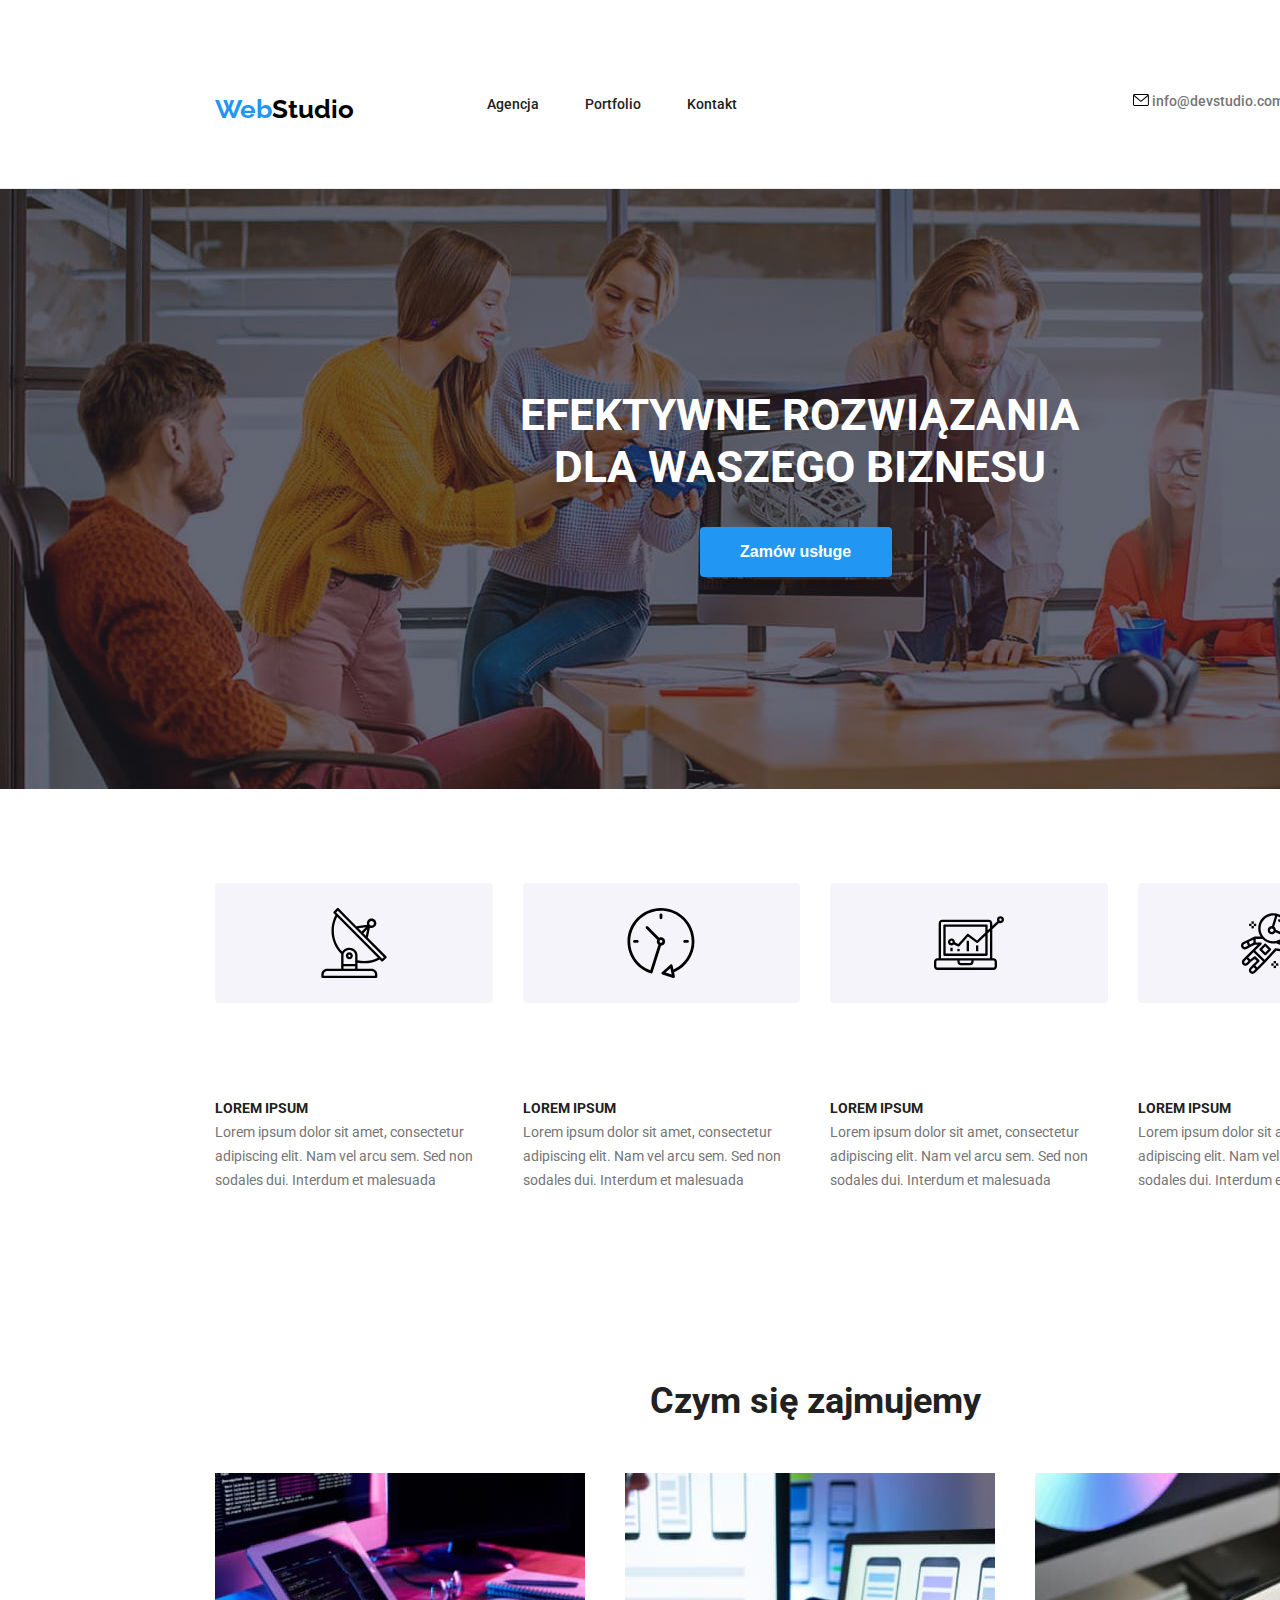
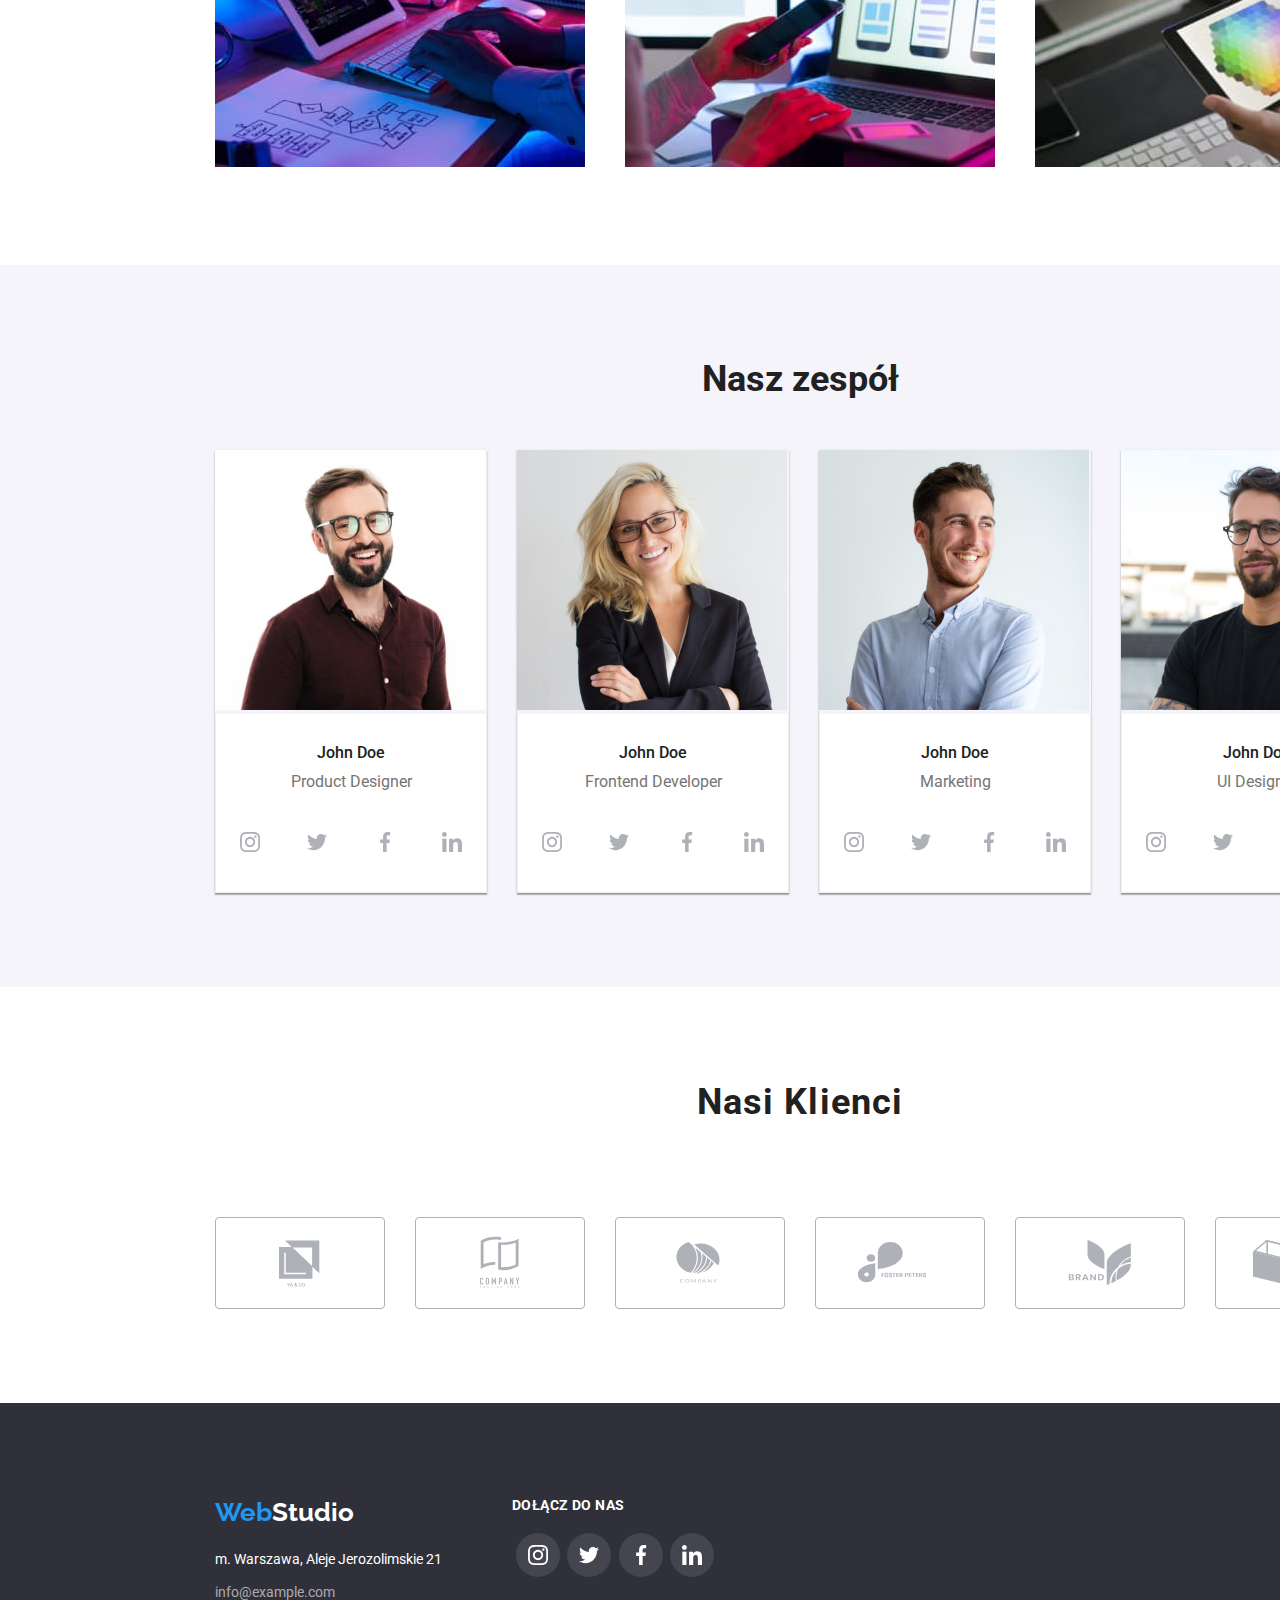
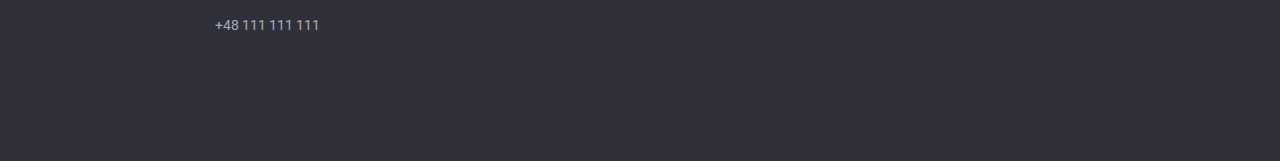
==== index.html @ 14c0c981 "clone" ====
<!DOCTYPE html>
<html lang="pl">
  <head>
    <meta charset="UTF-8" />
    <meta http-equiv="X-UA-Compatible" content="IE=edge" />
    <meta name="viewport" content="width=device-width, initial-scale=1.0" />
    <link
      rel="stylesheet"
      href="https://cdnjs.cloudflare.com/ajax/libs/modern-normalize/1.1.0/modern-normalize.min.css"
      integrity="sha512-wpPYUAdjBVSE4KJnH1VR1HeZfpl1ub8YT/NKx4PuQ5NmX2tKuGu6U/JRp5y+Y8XG2tV+wKQpNHVUX03MfMFn9Q=="
      crossorigin="anonymous"
      referrerpolicy="no-referrer"
    />
    <link rel="stylesheet" href="./css/styles.css" />

    <link rel="preconnect" href="https://fonts.googleapis.com" />
    <link rel="preconnect" href="https://fonts.gstatic.com" crossorigin />
    <link
      href="https://fonts.googleapis.com/css2?family=Raleway:wght@700&family=Roboto:wght@400;500;700;900&display=swap"
      rel="stylesheet"
    />

    <style>
      @import url("https://fonts.googleapis.com/css2?family=Raleway:wght@700&family=Roboto:wght@400;500;700;900&display=swap");
    </style>
    <title>Webstudio</title>
  </head>
  <body>
    <header>
      <section class="top section">
        <a class="logo" href="./index.html"
          ><span class="logoweb">Web</span
          ><span class="logostudio">Studio</span></a
        >
        <nav>
          <ul class="top-nav">
            <li class="top-nav-items">
              <span><a class="site-nav" href="./index.html">Agencja</a></span>
            </li>
            <li class="top-nav-items">
              <span
                ><a class="site-nav" href="./portfolio.html">Portfolio</a></span
              >
            </li>
            <li class="top-nav-items">
              <span><a class="site-nav" href="#">Kontakt</a></span>
            </li>
          </ul>
        </nav>

        <a
          href="mailto:info@devstudio.com"
          class="contact icon-mail contact-mail"
        >
          <svg class="icon-mail" width="16" height="12">
            <use href="./images/icons.svg#icon-mail"></use>
          </svg>
          info@devstudio.com</a
        >

        <a href="tel:48111111111" class="icon-smartphone contact contact-tel">
          <svg class="icon-smartphone" width="10" height="16">
            <use href="./images/icons.svg#icon-smartphone"></use>
          </svg>
          +48 111 111 111</a
        >
      </section>
    </header>
    <main>
      <!--HERO-->
      <section class="main-upper section background-image">
        <div class="main-order">
          <h1 class="main-title">
            EFEKTYWNE ROZWIĄZANIA<br />
            DLA WASZEGO BIZNESU
          </h1>
          <button class="btn-order" type="button">Zamów usługe</button>
        </div>
      </section>

      <!--SVG-->
      <section class="backbox-main container">
        <div class="backbox antena">
          <svg class="antena" height="70" width="70">
            <use href="./images/icons.svg#icon-antena"></use>
          </svg>
        </div>
        <div class="backbox">
          <svg class="clock" width="70" height="70">
            <use href="./images/icons.svg#icon-clock"></use>
          </svg>
        </div>
        <div class="backbox">
          <svg class="diagram" width="70" height="70">
            <use href="./images/icons.svg#icon-diagram"></use>
          </svg>
        </div>
        <div class="backbox">
          <svg class="astronauta" width="70" height="70">
            <use href="./images/icons.svg#icon-astronauta"></use>
          </svg>
        </div>
      </section>

      <!--LOREM IPSUM-->
      <section class="container section">
        <div>
          <ul class="lorem-flex">
            <li class="lorem lorem-flex-items">
              <span class="lorem-span">LOREM IPSUM</span> <br />
              Lorem ipsum dolor sit amet, consectetur adipiscing elit. Nam vel
              arcu sem. Sed non sodales dui. Interdum et malesuada
            </li>
            <li class="lorem lorem-flex-items">
              <span class="lorem-span">LOREM IPSUM</span><br />
              Lorem ipsum dolor sit amet, consectetur adipiscing elit. Nam vel
              arcu sem. Sed non sodales dui. Interdum et malesuada
            </li>
            <li class="lorem lorem-flex-items">
              <span class="lorem-span">LOREM IPSUM</span><br />
              Lorem ipsum dolor sit amet, consectetur adipiscing elit. Nam vel
              arcu sem. Sed non sodales dui. Interdum et malesuada
            </li>
            <li class="lorem lorem-flex-items">
              <span class="lorem-span">LOREM IPSUM</span><br />
              Lorem ipsum dolor sit amet, consectetur adipiscing elit. Nam vel
              arcu sem. Sed non sodales dui. Interdum et malesuada
            </li>
          </ul>
        </div>
      </section>

      <!--CZYM SIE ZAJMUJEMY-->
      <section class="section container">
        <div>
          <h2 class="about-us">Czym się zajmujemy</h2>
          <ul class="flex-photo">
            <li class="flex-photo-items">
              <img
                src="images/img.jpg"
                alt="photo of laptop"
                width="370"
                height="294"
              />
            </li>
            <li class="flex-photo-items">
              <img
                src="images/img2.jpg"
                alt="photo of laptop"
                width="370"
                height="294"
              />
            </li>
            <li class="flex-photo-items">
              <img
                src="images/img3.jpg"
                alt="photo of laptop"
                width="370"
                height="294"
              />
            </li>
          </ul>
        </div>
      </section>

      <!--NASZ ZESPÓŁ-->
      <section class="our-team section">
        <div>
          <h2 class="our-teamh2">Nasz zespół</h2>

          <ul class="flex-team">
            <li class="flex-team-items">
              <img
                src="images/img4.jpg"
                alt="John Doe"
                width="270"
                height="260"
              />
              <div class="description-photo">
                <div>
                  <h3>John Doe</h3>
                  <p>Product Designer</p>
                </div>
                <div class="social-main">
                  <div class="social-elements">
                    <svg class="social instagram" width="20" height="20">
                      <use href="./images/icons.svg#icon-instagram"></use>
                    </svg>
                  </div>
                  <div class="social-elements">
                    <svg class="social twitter" width="20" height="20">
                      <use href="./images/icons.svg#icon-twitter"></use>
                    </svg>
                  </div>
                  <div class="social-elements">
                    <svg class="social facebook" width="20" height="20">
                      <use href="./images/icons.svg#icon-facebook"></use>
                    </svg>
                  </div>
                  <div class="social-elements">
                    <svg class="social linkedin" width="20" height="20">
                      <use href="./images/icons.svg#icon-linkedin"></use>
                    </svg>
                  </div>
                </div>
              </div>
            </li>
            <li class="flex-team-items">
              <img
                src="images/img5.jpg"
                alt="John Doe"
                width="270"
                height="260"
              />
              <div class="description-photo">
                <div>
                  <h3>John Doe</h3>
                  <p>Frontend Developer</p>
                </div>
                <div class="social-main">
                  <div class="social-elements">
                    <svg class="social instagram" width="20" height="20">
                      <use href="./images/icons.svg#icon-instagram"></use>
                    </svg>
                  </div>
                  <div class="social-elements">
                    <svg class="social twitter" width="20" height="20">
                      <use href="./images/icons.svg#icon-twitter"></use>
                    </svg>
                  </div>
                  <div class="social-elements">
                    <svg class="social facebook" width="20" height="20">
                      <use href="./images/icons.svg#icon-facebook"></use>
                    </svg>
                  </div>
                  <div class="social-elements">
                    <svg class="social linkedin" width="20" height="20">
                      <use href="./images/icons.svg#icon-linkedin"></use>
                    </svg>
                  </div>
                </div>
              </div>
            </li>
            <li class="flex-team-items">
              <img
                src="images/img6.jpg"
                alt="John Doe"
                width="270"
                height="260"
              />
              <div class="description-photo">
                <div>
                  <h3>John Doe</h3>
                  <p>Marketing</p>
                </div>
                <div class="social-main">
                  <div class="social-elements">
                    <svg class="social instagram" width="20" height="20">
                      <use href="./images/icons.svg#icon-instagram"></use>
                    </svg>
                  </div>
                  <div class="social-elements">
                    <svg class="social twitter" width="20" height="20">
                      <use href="./images/icons.svg#icon-twitter"></use>
                    </svg>
                  </div>
                  <div class="social-elements">
                    <svg class="social facebook" width="20" height="20">
                      <use href="./images/icons.svg#icon-facebook"></use>
                    </svg>
                  </div>
                  <div class="social-elements">
                    <svg class="social linkedin" width="20" height="20">
                      <use href="./images/icons.svg#icon-linkedin"></use>
                    </svg>
                  </div>
                </div>
              </div>
            </li>
            <li class="flex-team-items">
              <img
                src="images/img7.jpg"
                alt="John Doe"
                width="270"
                height="260"
              />
              <div class="description-photo">
                <div>
                  <h3>John Doe</h3>
                  <p>UI Designer</p>
                </div>
                <div class="social-main">
                  <div class="social-elements">
                    <svg class="social instagram" width="20" height="20">
                      <use href="./images/icons.svg#icon-instagram"></use>
                    </svg>
                  </div>
                  <div class="social-elements">
                    <svg class="social twitter" width="20" height="20">
                      <use href="./images/icons.svg#icon-twitter"></use>
                    </svg>
                  </div>
                  <div class="social-elements">
                    <svg class="social facebook" width="20" height="20">
                      <use href="./images/icons.svg#icon-facebook"></use>
                    </svg>
                  </div>
                  <div class="social-elements">
                    <svg class="social linkedin" width="20" height="20">
                      <use href="./images/icons.svg#icon-linkedin"></use>
                    </svg>
                  </div>
                </div>
              </div>
            </li>
          </ul>
        </div>
      </section>

      <section class="partners section">
        <h2 class="our-partners">Nasi Klienci</h2>
        <div>
          <ul class="partners-list-main">
            <li class="partners-list">
              <svg width="106" height="60.04">
                <use href="./images/icons.svg#icon-Logo"></use>
              </svg>
            </li>
            <li class="partners-list">
              <svg width="106" height="60.04">
                <use href="./images/icons.svg#icon-Logo2"></use>
              </svg>
            </li>
            <li class="partners-list">
              <svg width="106" height="60.04">
                <use href="./images/icons.svg#icon-Logo3"></use>
              </svg>
            </li>
            <li class="partners-list">
              <svg width="106" height="60.04">
                <use href="./images/icons.svg#icon-Logo4"></use>
              </svg>
            </li>
            <li class="partners-list">
              <svg width="106" height="60.04">
                <use href="./images/icons.svg#icon-Logo5"></use>
              </svg>
            </li>
            <li class="partners-list">
              <svg width="106" height="60.04">
                <use href="./images/icons.svg#icon-Logo6"></use>
              </svg>
            </li>
          </ul>
        </div>
      </section>
    </main>
    <footer>
      <section class="down section flex-container">
        <div class="logo-down flex-items">
          <a href="./index.html"
            ><span class="logoweb">Web</span
            ><span class="logostudio-down">Studio</span></a
          >

          <address>
            <ul>
              <li class="place-main">
                <a
                  href="https://goo.gl/maps/JtzQ2uXpoVJzDuwd7"
                  target="_blank"
                  class="place"
                  >m. Warszawa, Aleje Jerozolimskie 21</a
                >
              </li>
              <li class="contact-footer-main">
                <a href="mailto:info@example.com" class="contact-footer"
                  >info@example.com</a
                >
              </li>
              <li class="contact-footer-main">
                <a href="tel:+48111111111" class="contact-footer"
                  >+48 111 111 111</a
                >
              </li>
            </ul>
          </address>
        </div>

        <div class="join-us-main flex-items">
          <h2 class="join-us">DOŁĄCZ DO NAS</h2>
          <div class="social-main2">
            <div class="social-elements2">
              <svg class="social instagram" width="20" height="20">
                <use href="./images/icons.svg#icon-instagram"></use>
              </svg>
            </div>
            <div class="social-elements2">
              <svg class="social twitter" width="20" height="20">
                <use href="./images/icons.svg#icon-twitter"></use>
              </svg>
            </div>
            <div class="social-elements2">
              <svg class="social facebook" width="20" height="20">
                <use href="./images/icons.svg#icon-facebook"></use>
              </svg>
            </div>
            <div class="social-elements2">
              <svg class="social linkedin" width="20" height="20">
                <use href="./images/icons.svg#icon-linkedin"></use>
              </svg>
            </div>
          </div>
        </div>
      </section>
    </footer>
  </body>
</html>
---- css/styles.css ----
* {
    box-sizing: border-box;
    margin: 0;
    padding: 0;
} 

ul {

    list-style-type: none;
}

a {

    text-decoration: none;
}
.section-top {

    padding-top: 94px;
}
.section-bottom {

    padding-bottom: 94px;
    
}

.section{
    
    padding-bottom: 94px;
    padding-top:94px; 
}
/*index*/

.container {
    max-width: 1200px;
    margin-left: 215px;
    margin-right: 0;
    
}


body {
    font-family: "Roboto", sans-serif;
    color: #212121;
    width: 1600px;
}


.main-upper {
    background-color:none; 
    
    width:1600px;
    height: 600px;

}
.btn-order {
    cursor: pointer;
    background-color: #2196F3;
    color: #ffffff;
    font-family: inherit, sans-serif;
    font-style: normal;
    font-weight: 700;
    font-size: 16px;
    line-height: 1.87;
    padding: 10px 41px 10px 40px;
      text-align: center;
     margin-left: 700px;
    margin-top: 124px;
box-shadow: 0px 4px 4px rgba(0, 0, 0, 0.15);
    border-radius: 4px;
    border:none;

    
}
.main-title {
    color: #ffffff;
text-align: center;
font-size:44px;
width: 696px ;
height: 120px;
margin-left: 452px;
padding-top:106px;

}


.lorem-flex{
    display: flex;
    column-gap: 30px;
}
.lorem-flex-items{
    flex-basis: calc((100% - 3 * 30px) / 4);
    
    
}
.flex-photo{
    display: flex;
    column-gap: 30px;
}
.flex-photo-items {
flex-basis: calc((100% - 2 * 30px) / 3);

}
.flex-team {
    display: flex;
    column-gap: 30px;
    margin-left:215px;
    margin-right:215px;
    
}

.flex-team-items {
    flex-basis: calc((100% - 3 * 30px) / 4);
    box-shadow: 0px 1px 3px rgba(0, 0, 0, 0.12), 0px 1px 1px rgba(0, 0, 0, 0.14), 0px 2px 1px rgba(0, 0, 0, 0.2);

}
.flex-team h3 {
    padding-top: 30px;
    
    padding-bottom: 10px;
   
    text-align: center;
    
    width: 270px;

}

.flex-team p {

   
    padding-bottom: 30px;
    text-align: center;
   
    width: 270px;}

.lorem-span {
    font-family: inherit,sans-serif;
    font-style: normal;
    font-weight: 700;
    font-size: 14px;
    line-height: 1.14;
    text-transform: uppercase;
    color: #212121;
    padding-bottom:10px;
}

.lorem {
    font-family: inherit,sans-serif;
    font-style: normal;
    font-weight: 400;
    font-size: 14px;
    line-height: 1.71;
    color: #757575;
}
 .about-us {
    font-family: inherit,sans-serif;
    font-style: normal;
    font-weight: 700;
    font-size: 36px;
    line-height: 1.16;
    text-align: center;
    color: #212121;
    margin-bottom: 50px;
 }
 .our-team p{
    font-family: inherit,sans-serif;
    font-style: normal;
    font-weight: 400;
    font-size: 16px;
    line-height: 1.18;
    text-align: center;
    color: #757575;
   
 }
 .our-team h3{
    font-family: inherit,sans-serif;
    font-style: normal;
    font-weight: 500;
    font-size: 16px;
    line-height: 1.18;
    text-align: center;
    color: #212121;
    
 }
 .our-team h2{
    font-family: inherit,sans-serif;
    font-style: normal;
    font-weight: 700;
    font-size: 36px;
    line-height: 1.16;
    text-align: center;
    color: #212121;
 }

 .our-team {
    background-color: #f5f4fa;
    width: 1600px;
    
     }
.our-teamh2 {
    margin-bottom: 50px;
}
/* style portfolio.css  !!!*/

.logo {
    margin-left: 215px;
    
    
}

.top {
    display: flex;
    text-decoration: none;
    border-bottom: 1px solid #ececec;
   max-height: 80px;
    
       
}
.top-nav{
    display: flex;
    margin-left: 93px;
    
}
.top-nav-items {
    margin-right: 46px;
    text-decoration: none;
    align-items:baseline;

}
.contact-mail {
    margin-left: 350px;
    
    align-items: baseline;
}
.contact-tel {
    margin-left: 50px;
  
        align-items: baseline;
}

.images h3 {
    padding-top:20px;
    padding-left: 24px;
    
    padding-bottom: 4px;    
}

.images p {
      padding-bottom: 19px;
        padding-left: 24px;
    
    
}
.description-pictures{
border-left: 1px solid #eeeeee;
    border-right: 1px solid #eeeeee;
    border-bottom: 1px solid #eeeeee;
    width: 370px;
}


.logoweb{
    color:#2196F3;
    font-family: 'Raleway',sans-serif;
    font-style: normal;
    font-weight: 700;
    font-size: 26px;
    line-height: 1.19;
    
    
}
.logostudio{
    color: #000000;
    font-family: 'Raleway',sans-serif;
    font-style: normal;
    font-weight: 700;
    font-size: 26px;
    line-height: 1.19;
    margin-right: 40px;
    }
    .logostudio-down {
        font-family: 'Raleway',sans-serif;
        font-style: normal;
        font-weight: 700;
        font-size: 26px;
        line-height: 1.19;
        color: #ffffff;
    }

.site-nav {
   
    color: #212121;
    font-family: inherit ,sans-serif;
    font-style: normal;
    font-weight: 500;
    font-size: 14px;
    line-height: 1.14;
    
}
.site-nav:hover,
.site-nav:focus {
    color: #2196F3;
}


.contact {
color: #757575;
text-decoration: none;
font-family: inherit ,sans-serif;
font-style: normal;
font-weight: 500;
font-size: 14px;
line-height: 1.14;
}
.contact:hover,
.contact:focus
 {
    color: #2196F3;
    
}

.btn {
    cursor: pointer;
    font-family: inherit, sans-serif;
    font-style: normal;
    font-weight: 500;
    font-size: 16px;
    line-height: 1.62;
    background-color: #F5F4FA;
    color:#212121;
    padding: 6px 22px 6px 22px ;
    margin-right: 8px;
    border: none;
    border-radius: 4px;
}
.section-btn{
    display: flex;
    padding-top: 94px;
    padding-bottom: 50px;
    justify-content: center;
}
.section-btn > .btn:not(:last-child) {
    margin-right: 8px;
}
.btn:hover,
.btn:focus {
    background-color: #2196F3;
    color:#ffffff;
    box-shadow: 0px 3px 1px rgba(0, 0, 0, 0.1), 0px 1px 2px rgba(0, 0, 0, 0.08), 0px 2px 2px rgba(0, 0, 0, 0.12);
}


.images{
    padding-bottom: 94px;
}

.images-part {
    
    list-style: none;
        display: flex;
        flex-wrap: wrap;
        gap:30px;
        
}
.images-part2 {
    flex-basis: calc((100% - 2 * 30px) / 3);
    max-width: 370px;
   cursor: pointer;
    
}
.images-part2:hover,
.images-part2:focus {
box-shadow: 0px 1px 1px rgba(0, 0, 0, 0.12), 0px 4px 4px rgba(0, 0, 0, 0.06), 1px 4px 6px rgba(0, 0, 0, 0.16);
cursor: pointer;
}


.images h3{
    font-family: inherit ,sans-serif;
    font-style: normal;
    font-weight: 700;
    font-size: 18px;
    line-height: 2;
    color: #212121;
}

.images p {
    font-family: inherit,sans-serif;
    font-style: normal;
    font-size: 16px;
    line-height: 1.87;
    color: #757575;

}



.down {
    background-color:#2F303A; 
}
.place {
    color:#ffffff;
    font-family: inherit,sans-serif;
    font-style: normal;
    font-weight: 400;
    font-size: 14px;
    line-height: 1.71;
   
    
}
.place-main {
    
    padding-bottom:9px;
    padding-top: 20px;
    


}
.contact-footer-main{
    
    padding-bottom:9px;
    

}
.contact-footer {
    color: rgba(255, 255, 255, 0.6) ;
    font-family: inherit, sans-serif;
    font-style: normal;
    font-weight: 400;
    font-size: 14px;
    line-height: 1.71;
   

}
.contact-footer:hover,
.contact-footer:focus {
    color:#2196F3;
}
.logo-down {
    margin-left:215px;
    
    padding-bottom:20px;

}
.foot{
    padding-top:94px;
}
.backbox-main{
    display: flex;
    column-gap: 30px;
}
.backbox{
    
    width: 270px;
    height: 120px;
    background-color: #F5F4FA;
    
    flex-basis: calc((100% - 3 * 30px) / 4);
    margin-top: 94px;
    border-radius: 4px;
    display: flex;
        justify-content: center;
        align-items: center;
        border-radius: 4px;
        

    
}

.background-image{
    width: 1600px;
    height: 600px ;
    background-image:linear-gradient(rgba(47, 48, 58, 0.4),
                rgba(47, 48, 58, 0.4)), url(../images/background.jpg) ;
    background-size: cover;
        background-position: center;
        background-repeat: no-repeat;
}


.back{
    background-color: #ffffff;
}

.icon-mail:hover,
.icon-mail:focus-visible {
   
    fill: #2196F3;
    
    
}
.icon-smartphone:hover,
.icon-smartphone:focus {
    fill: #2196F3;
       
}





    .social-main {display: flex;
        justify-content: space-around;
        align-items: center;
        width: 270px;
        cursor: pointer;

    }
    .social-elements{
        width: 40px;
        height: 40px;
        display: flex;
            justify-content: center;
            align-items: center;
            fill:#AFB1B8;

    }
    .social-elements:hover,
    .social-elements:focus
    {
        background-color: #2196F3;
        fill: #ffffff;
        border-radius: 50%;
    }
    .description-photo{
        
        border-left: 1px solid #eeeeee;
            border-right: 1px solid #eeeeee;
            border-bottom: 1px solid #eeeeee;
            padding-bottom: 30px;
            background-color: #ffffff;
            border-radius: 0px 0px 4px 4px;

    }
    
    .partners{
        background-color: #ffffff;
        max-width: 1600px;
    }
    .our-partners {
        font-family: 'Roboto';
            font-style: normal;
            font-weight: 700;
            font-size: 36px;
            line-height: 42px;
            text-align: center;
            letter-spacing: 0.03em;
        
            color: #212121;
    }
    .partners-list-main{
        display: flex;
        column-gap: 30px;
        margin-left: 215px;
        margin-right: 215px;
       
        
       
    }
        .partners-list {
            width: 170px;
            height: 92px;
            background-color: #ffffff;
            margin-top: 94px;
            justify-content: center;
            align-items: center;
            border: 1px solid #AFB1B8;
            border-radius: 4px;
    display: flex;
    cursor: pointer;
    fill:#AFB1B8;
    
        }
        .partners-list:hover,
        .partners-list:focus{
            fill: #2196F3;
            cursor: pointer;

        }
        .join-us {
            font-family: 'Roboto';
                font-style: normal;
                font-weight: 700;
                font-size: 14px;
                line-height: 16px;
                letter-spacing: 0.03em;
                text-transform: uppercase;
            
                color: #FFFFFF;
        }
        .join-us-main{
            width:206px;
            height:80px;
            margin-left: 70px;
        }
        
            .social-main2 {
                    display: flex;
                    justify-content: space-around;
                    align-items: center;
                    cursor: pointer;
                    padding-top: 20px;
        
                }
        
                .social-elements2 {
                    width: 44px;
                    height: 44px;
                    display: flex;
                    justify-content: center;
                    align-items: center;
                    background: rgba(255, 255, 255, 0.1);
                    border-radius: 50%;
                    fill:#ffffff;
        
                }
        
                .social-elements2:hover,
                .social-elements2:focus {
                    background-color: #2196F3;
                    fill: #ffffff;
                    border-radius: 50%;
                }
           
                .flex-container{
                    display: flex;
                }
                .flex-items{
                    display: block;
                }
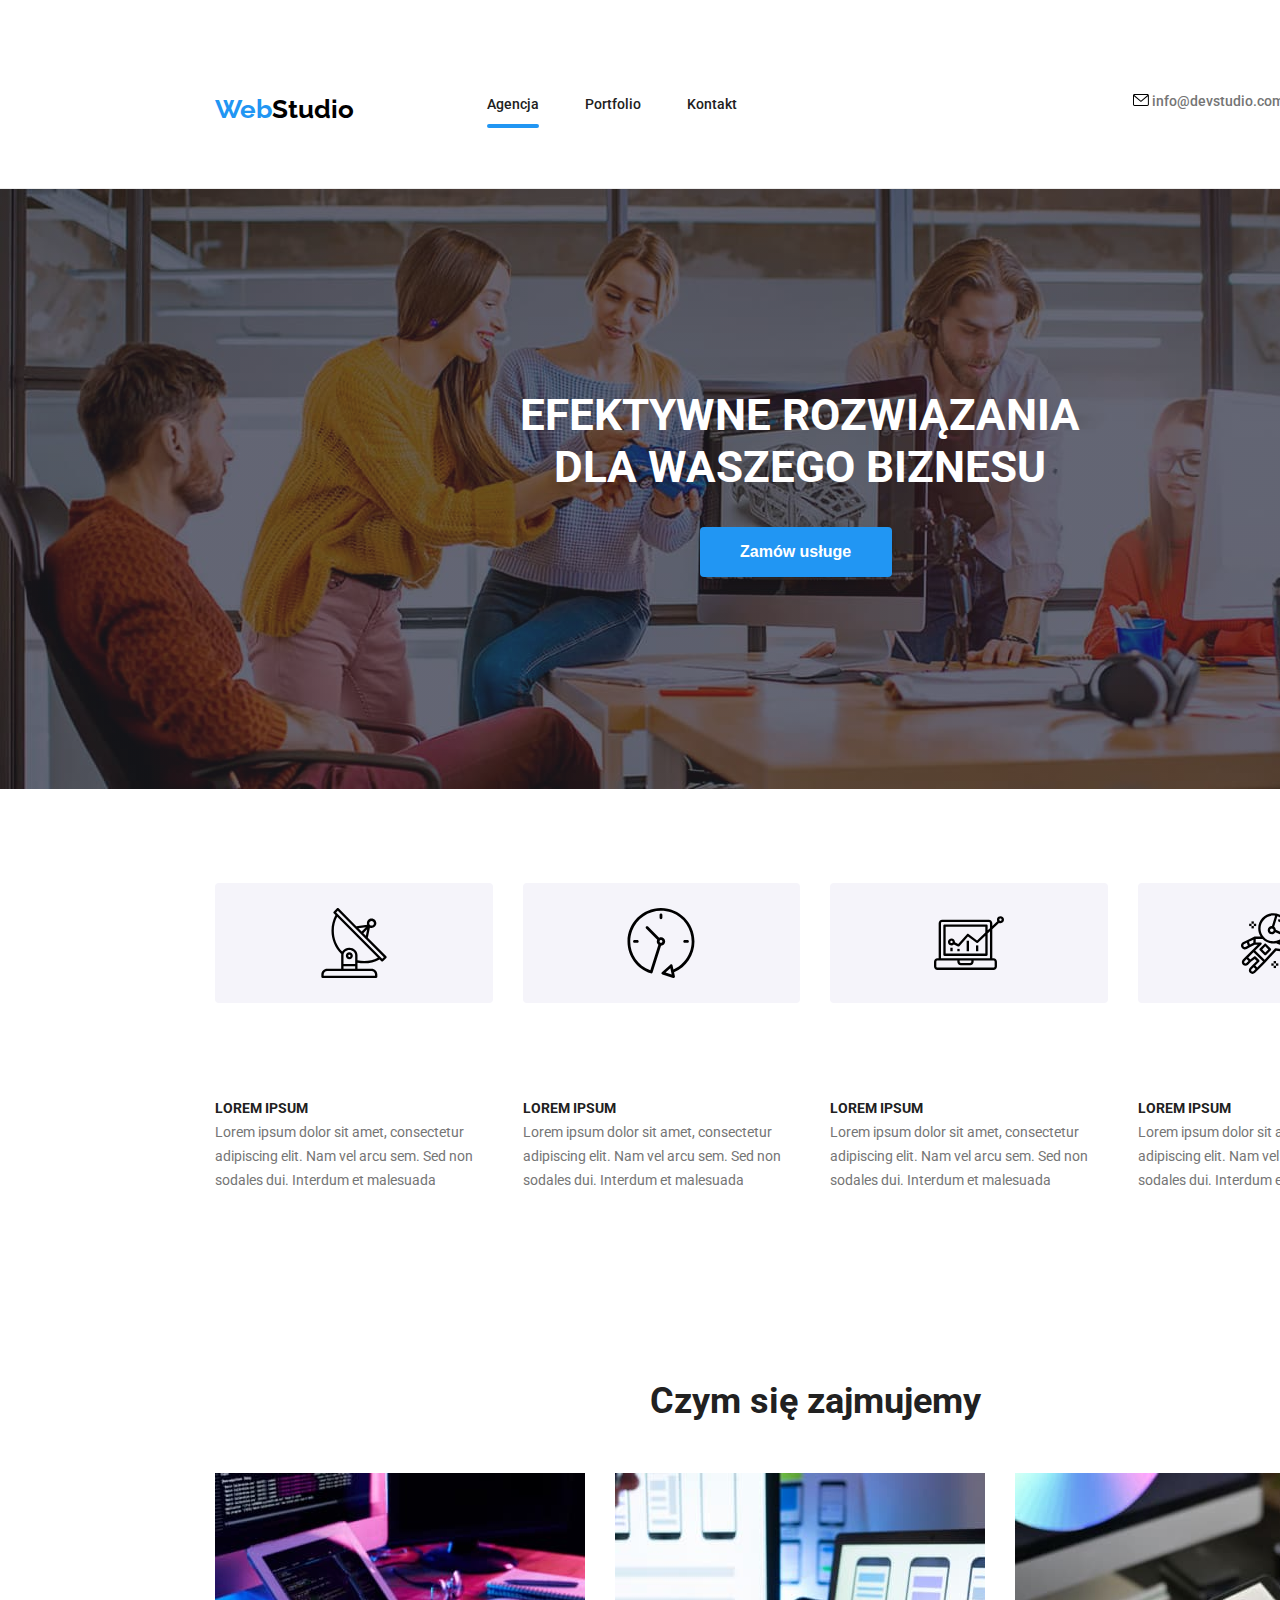
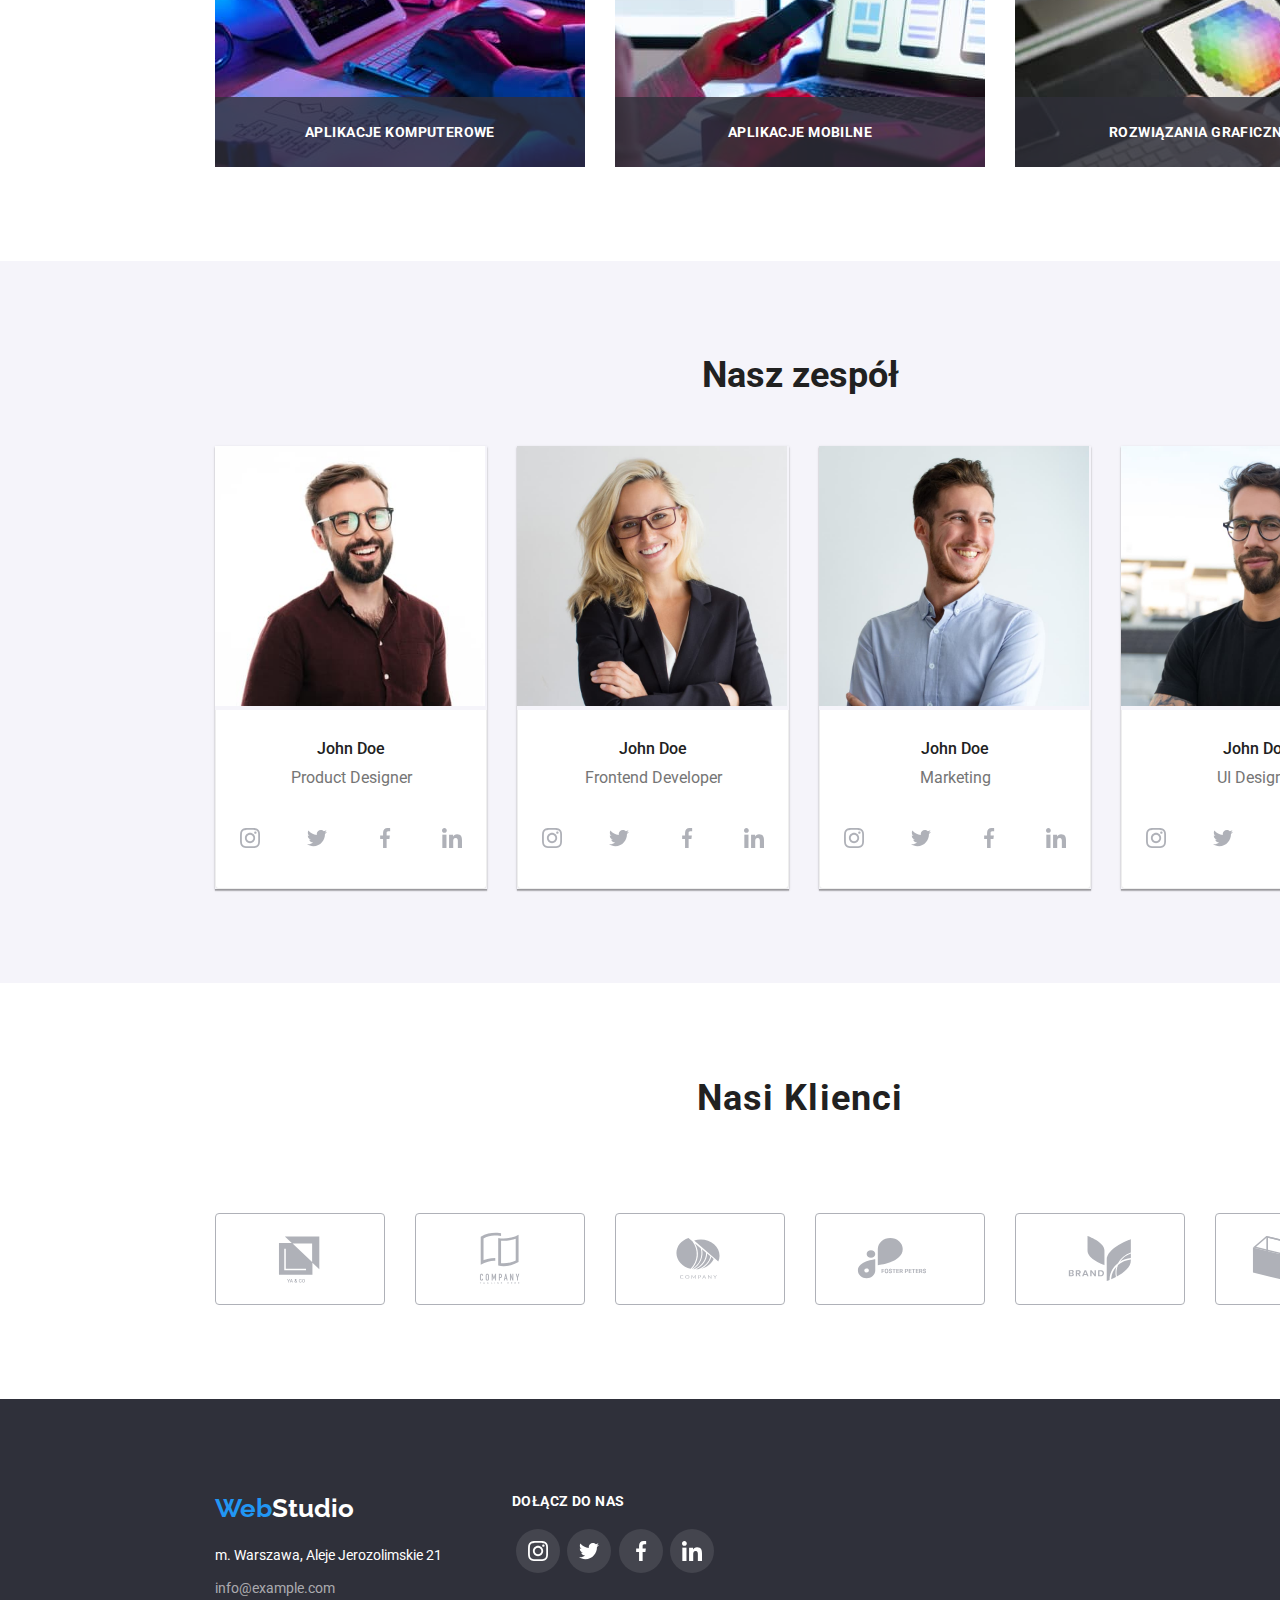
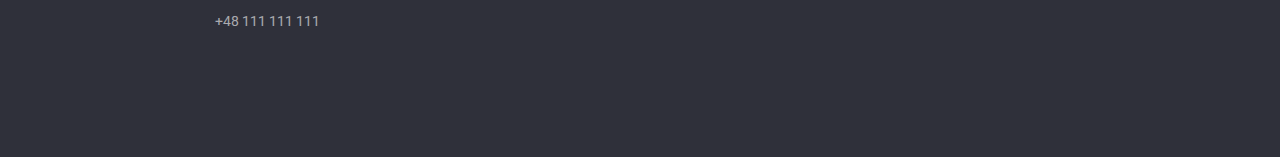
==== commit ec5aecf1: "wip" ====
--- a/index.html
+++ b/index.html
@@ -35,15 +35,15 @@
         <nav>
           <ul class="top-nav">
             <li class="top-nav-items">
-              <span><a class="site-nav" href="./index.html">Agencja</a></span>
+              <span><a class="site-nav agency" href="./index.html">Agencja</a></span>
             </li>
             <li class="top-nav-items">
               <span
-                ><a class="site-nav" href="./portfolio.html">Portfolio</a></span
+                ><a class="site-nav " href="./portfolio.html">Portfolio</a></span
               >
             </li>
             <li class="top-nav-items">
-              <span><a class="site-nav" href="#">Kontakt</a></span>
+              <span><a class="site-nav " href="#">Kontakt</a></span>
             </li>
           </ul>
         </nav>
@@ -74,7 +74,7 @@
             EFEKTYWNE ROZWIĄZANIA<br />
             DLA WASZEGO BIZNESU
           </h1>
-          <button class="btn-order" type="button">Zamów usługe</button>
+          <button  class="btn-order" type="button" data-modal-open>Zamów usługe</button>
         </div>
       </section>
 
@@ -141,7 +141,8 @@
                 alt="photo of laptop"
                 width="370"
                 height="294"
-              />
+              /><div class="label-background">
+                <h4 class="label">APLIKACJE KOMPUTEROWE</h4></div>
             </li>
             <li class="flex-photo-items">
               <img
@@ -149,7 +150,8 @@
                 alt="photo of laptop"
                 width="370"
                 height="294"
-              />
+              /><div class="label-background">
+              <h4 class="label">APLIKACJE MOBILNE</h4></div>
             </li>
             <li class="flex-photo-items">
               <img
@@ -157,7 +159,8 @@
                 alt="photo of laptop"
                 width="370"
                 height="294"
-              />
+              /><div class="label-background">
+                <h4 class="label">rozwiązania graficzne</h4></div>
             </li>
           </ul>
         </div>
@@ -414,5 +417,13 @@
         </div>
       </section>
     </footer>
+    <div class="backdrop is-hidden" data-modal>
+      <div class="modal" >
+        <button type="button" class="close-btn " data-modal-close>X
+
+        </button>
+      </div>
+    </div>
+    <script src="./js/modal.js"></script>
   </body>
 </html>
--- a/css/styles.css
+++ b/css/styles.css
@@ -96,10 +96,13 @@
 .flex-photo{
     display: flex;
     column-gap: 30px;
+    position: relative;
 }
 .flex-photo-items {
 flex-basis: calc((100% - 2 * 30px) / 3);
-
+position: relative;
+max-width: 370px;
+max-height: 294px;
 }
 .flex-team {
     display: flex;
@@ -225,6 +228,8 @@
     margin-right: 46px;
     text-decoration: none;
     align-items:baseline;
+    position: relative;
+    padding-bottom: 15px;
 
 }
 .contact-mail {
@@ -255,7 +260,9 @@
 border-left: 1px solid #eeeeee;
     border-right: 1px solid #eeeeee;
     border-bottom: 1px solid #eeeeee;
+    border-top: 1px solid #eeeeee;
     width: 370px;
+    
 }
 
 
@@ -300,8 +307,30 @@
 .site-nav:hover,
 .site-nav:focus {
     color: #2196F3;
-}
-
+    transition:250ms cubic-bezier(0.4, 0, 0,2, 1);
+}
+
+
+
+.agency::after{ 
+    content: "";
+    background-color:  #2196F3;
+border-radius: 2px;
+border: 2px solid #2196F3; 
+position: absolute;
+left: 0px;
+right: 0px;
+bottom: 0px;
+}
+.portfolio::after{ 
+    content: "";
+    background-color:  #2196F3;
+border-radius: 2px;
+border: 2px solid #2196F3; 
+position: absolute;
+left: 0px;
+right: 0px;
+bottom: 0px;}
 
 .contact {
 color: #757575;
@@ -316,6 +345,7 @@
 .contact:focus
  {
     color: #2196F3;
+    transition:250ms cubic-bezier(0.4, 0, 0,2, 1);
     
 }
 
@@ -347,6 +377,7 @@
     background-color: #2196F3;
     color:#ffffff;
     box-shadow: 0px 3px 1px rgba(0, 0, 0, 0.1), 0px 1px 2px rgba(0, 0, 0, 0.08), 0px 2px 2px rgba(0, 0, 0, 0.12);
+    transition:250ms cubic-bezier(0.4, 0, 0,2, 1);
 }
 
 
@@ -366,12 +397,14 @@
     flex-basis: calc((100% - 2 * 30px) / 3);
     max-width: 370px;
    cursor: pointer;
+   max-height: 404px;
     
 }
 .images-part2:hover,
 .images-part2:focus {
 box-shadow: 0px 1px 1px rgba(0, 0, 0, 0.12), 0px 4px 4px rgba(0, 0, 0, 0.06), 1px 4px 6px rgba(0, 0, 0, 0.16);
 cursor: pointer;
+transition:250ms cubic-bezier(0.4, 0, 0,2, 1);
 }
 
 
@@ -628,4 +661,104 @@
                 .flex-items{
                     display: block;
                 }
-               +               
+ .backdrop{
+position:fixed;
+left:0;
+top:0;
+width: 100%;
+height: 100%;
+background-color: rgba(0, 0, 0, 0.1);
+}
+
+.modal{
+    position: absolute;
+width: 528px;
+height: 581px;
+left: 536px;
+top: 221px;
+
+background: #FFFFFF;
+box-shadow: 0px 1px 3px rgba(0, 0, 0, 0.12), 0px 1px 1px rgba(0, 0, 0, 0.14), 0px 2px 1px rgba(0, 0, 0, 0.2);
+border-radius: 4px;
+
+}
+.close-btn{
+    position: absolute;
+    top: 8px;
+    right: 8px;
+    width: 30px;
+    height: 30px;
+    background-color: #FFFFFF;
+    border: 1px solid rgba(0, 0, 0, 0.1);
+    border-radius: 50%;
+    cursor:pointer;
+}
+.is-hidden{
+    opacity: 0;
+    visibility: hidden;
+    pointer-events: none;
+}
+
+.label{
+    font-family: 'Roboto';
+    font-style: normal;
+    font-weight: 700;
+    font-size: 14px;
+    line-height: 16px;
+    text-align: center;
+    letter-spacing: 0.03em;
+    text-transform: uppercase;
+    color:#ffffff;
+    
+
+    
+}
+.label-background{
+position: absolute;
+  bottom: 0;
+  left:0;
+  right: 0;
+  padding: 27px 90px;
+
+  background-color:rgba(47, 48, 58, 0.8);
+}
+.card-position{
+    position: relative;
+    overflow: hidden;
+}
+
+
+
+.card-background{
+    position: absolute;
+    inset:0;
+    padding: 49px 45px 49px 24px;
+    background-color:rgba(33, 150, 243, 0.9); 
+    transition:250ms cubic-bezier(0.4, 0, 0.2, 1);
+    transform: translateY(100%);
+    pointer-events: none;
+    color:#ffffff;
+    
+    
+    
+}
+
+.card-item:hover .card-background{
+    
+    position: absolute;
+   pointer-events: auto;
+transform: translateY(0);
+
+}
+.card-item:hover .card-description{
+font-family: 'Roboto';
+font-style: normal;
+font-weight: 400;
+font-size: 18px;
+line-height: 1.55;
+letter-spacing: 0.03em;
+color: #FFFFFF;
+
+}
+
